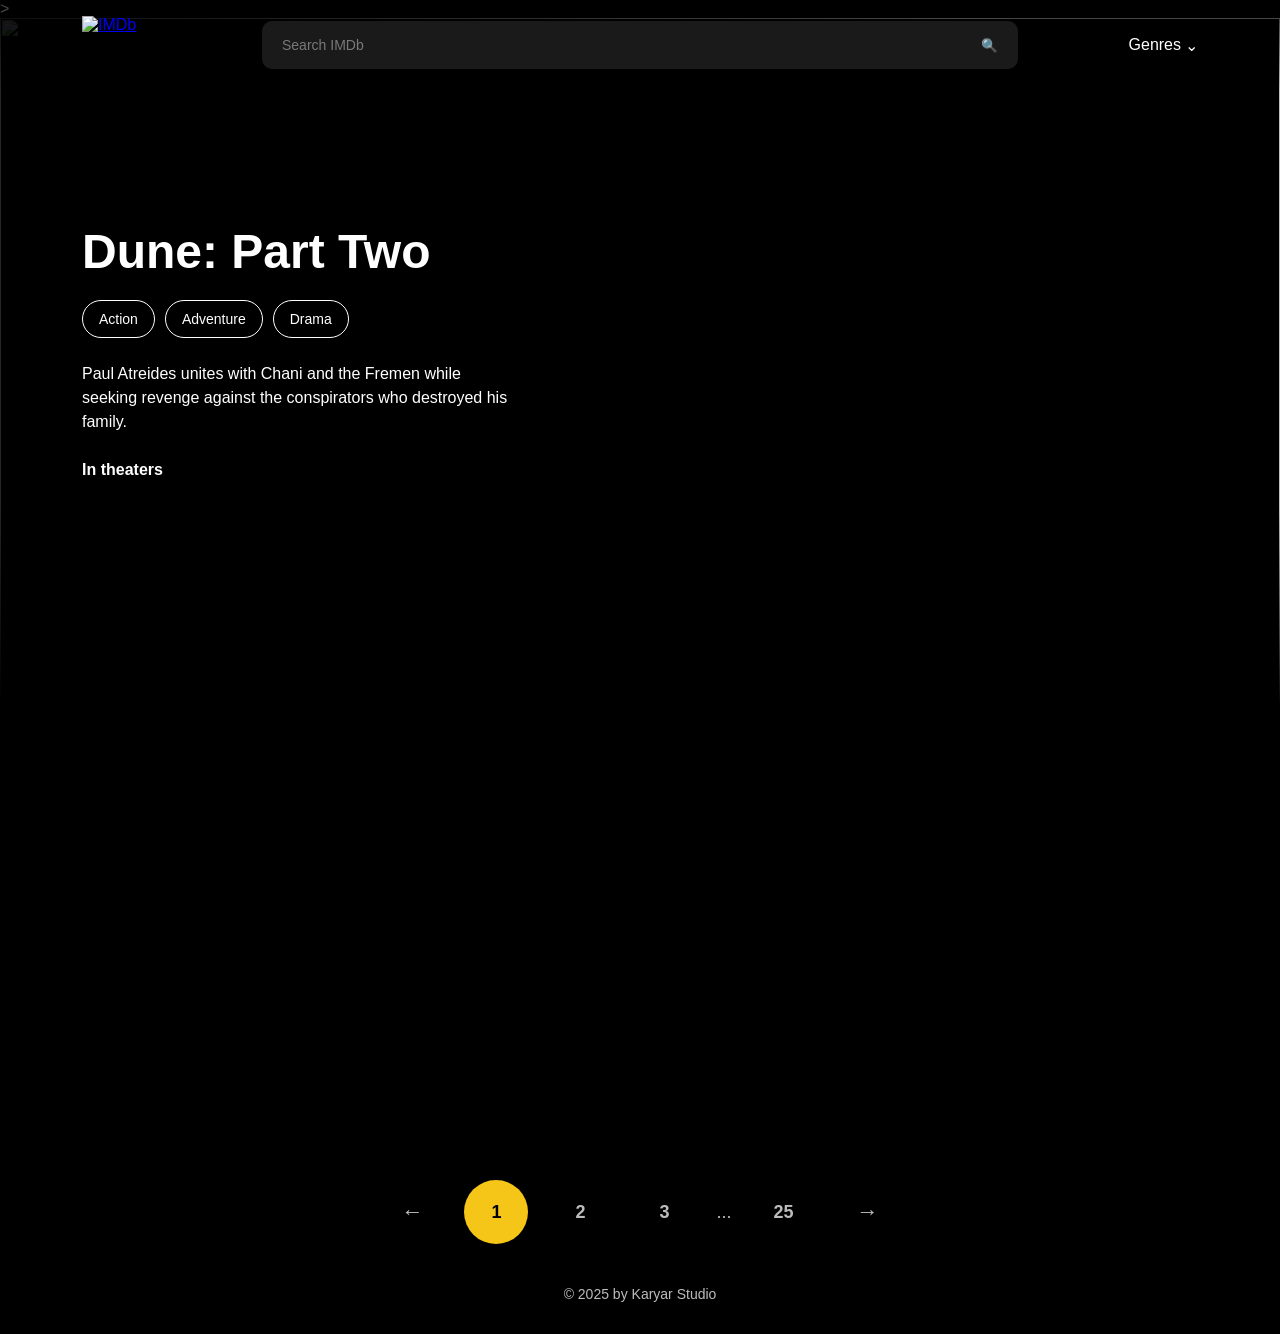
==== index.html @ 67c0e5d2 "feat: initialize movie finder project" ====
<!DOCTYPE html>
<html lang="en">
<head>
    <meta charset="UTF-8">
    <meta name="viewport" content="width=device-width, initial-scale=1.0">

    <title>Movie Finder</title>

    <link rel="stylesheet" href="./css/style.css">
</head>

<body>

<header class="navbar">

    <a href="/" class="navbar__logo">
        <img src="./assets/imdb-logo.png" alt="IMDb">
    </a>

    <div class="navbar__info">

        <div class="search-wrapper">

            <form class="search-box" id="searchForm">

                <input
                    id="searchInput"
                    type="search"
                    placeholder="Search IMDb"
                    aria-label="Search movies"
                >

                <button type="submit" aria-label="Search">
                    🔍
                </button>

            </form>

            <div
                class="search-dropdown"
                id="searchDropdown"
            ></div>

        </div>

        <button class="genres-button" type="button">
            <span>Genres</span>
            <span>⌄</span>
        </button>

    </div>

</header>>


    <main>

        <section class="hero">

            <img
                class="hero__poster"
                src=""
                alt=""
            >

            <div class="hero__left-fade"></div>
            <div class="hero__bottom-fade"></div>

            <div class="hero__details">

                <h1 class="hero__title">
                    Dune: Part Two
                </h1>

                <div class="hero__genres">
                    <span class="genre-tag">Action</span>
                    <span class="genre-tag">Adventure</span>
                    <span class="genre-tag">Drama</span>
                </div>

                <p class="hero__synopsis">
                    Paul Atreides unites with Chani and the Fremen while
                    seeking revenge against the conspirators who destroyed
                    his family.
                </p>

                <p class="hero__status">
                    In theaters
                </p>

            </div>

        </section>


        <section class="movies-content">

            <div class="top-picks">

                <!-- Movie cards will be generated with JavaScript -->

            </div>

            <nav class="pagination" aria-label="Movie pages">

                <button class="pagination__arrow" type="button">
                    ←
                </button>

                <button class="pagination__page pagination__page--active">
                    1
                </button>

                <button class="pagination__page">
                    2
                </button>

                <button class="pagination__page">
                    3
                </button>

                <span class="pagination__ellipsis">...</span>

                <button class="pagination__page">
                    25
                </button>

                <button class="pagination__arrow" type="button">
                    →
                </button>

            </nav>

        </section>

    </main>


    <footer class="footer">
        <p>© 2025 by Karyar Studio</p>
    </footer>

    <script type="module" src="./js/home.js"></script>


</body>
</html>
---- css/style.css ----
* {
    box-sizing: border-box;
    margin: 0;
    padding: 0;
}

body {
    background: #000;
    color: #fff;
    font-family: "Inter", Arial, sans-serif;
}



.navbar {
    position: absolute;
    top: 0;
    left: 0;
    right: 0;
    z-index: 10;

    display: flex;
    align-items: center;

    padding: 16px 82px;
    gap: 64px;

    min-height: 90px;

    background: linear-gradient(
        0deg,
        rgba(0, 0, 0, 0),
        rgba(0, 0, 0, 0.8)
    );
}

.navbar__logo img {
    display: block;
    width: 116px;
    height: 58px;
    object-fit: contain;
}

.navbar__info {
    display: flex;
    align-items: center;
    gap: 64px;
    flex: 1;
}




.search-box {
    display: flex;
    align-items: center;
    justify-content: space-between;

    min-width: 250px;
    height: 48px;

    padding: 12px 20px;

    flex: 1;

    background: #1a1a1a;
    border-radius: 10px;
}

.search-box input {
    width: 100%;

    border: none;
    outline: none;

    background: transparent;
    color: #fff;

    font-size: 14px;
}

.search-box input::placeholder {
    color: #797979;
}

.search-box button {
    border: none;
    background: transparent;
    cursor: pointer;
}




.genres-button {
    display: flex;
    align-items: center;
    justify-content: flex-end;
    gap: 4px;

    width: 116px;

    border: none;
    background: transparent;

    color: #fff;

    font-size: 16px;
    cursor: pointer;
}




.hero {
    position: relative;

    min-height: 688px;

    overflow: hidden;
}

.hero__poster {
    position: absolute;
    inset: 0;

    width: 100%;
    height: 100%;

    object-fit: cover;
}

.hero__left-fade {
    position: absolute;
    inset: 0;

    background: linear-gradient(
        90deg,
        rgba(0, 0, 0, 0.8) 0%,
        rgba(0, 0, 0, 0.3) 45%,
        rgba(0, 0, 0, 0) 75%
    );
}

.hero__bottom-fade {
    position: absolute;

    left: 0;
    right: 0;
    bottom: 0;

    height: 200px;

    background: linear-gradient(
        to bottom,
        transparent,
        #000
    );
}




.hero__details {
    position: absolute;

    left: 82px;
    top: 210px;

    width: min(432px, calc(100% - 164px));

    display: flex;
    flex-direction: column;

    gap: 24px;

    z-index: 2;
}

.hero__title {
    font-size: 48px;
    line-height: 1;
    font-weight: 700;
}

.hero__genres {
    display: flex;
    flex-wrap: wrap;
    gap: 10px;
}

.genre-tag {
    display: flex;
    align-items: center;
    justify-content: center;

    padding: 8px 16px;

    border: 0.5px solid #fff;
    border-radius: 20px;

    color: #fff;
    background: transparent;

    font-size: 14px;
    line-height: 20px;
    font-weight: 500;
}

.hero__synopsis {
    max-width: 432px;

    color: #fff;

    font-size: 16px;
    line-height: 24px;
    font-weight: 400;

    text-shadow: 0 4px 4px rgba(0, 0, 0, 0.25);
}

.hero__status {
    font-size: 16px;
    line-height: 24px;
    font-weight: 700;
}




.movies-content {
    display: flex;
    flex-direction: column;
    gap: 24px;

    background: #000;
}

.top-picks {
    display: flex;
    align-items: center;
    gap: 24px;

    padding: 0 64px;

    overflow-x: auto;

    min-height: 440px;
}




.movie-card {
    flex: 0 0 243px;

    display: flex;
    flex-direction: column;
    align-items: center;

    padding-bottom: 16px;

    gap: 16px;

    background: #1b1b1b;
    border-radius: 10px;

    overflow: hidden;
}

.movie-card__poster {
    display: block;

    width: 100%;
    aspect-ratio: 2 / 3;

    object-fit: cover;
}

.movie-card__info {
    width: 100%;

    display: flex;
    flex-direction: column;
    gap: 16px;

    padding: 0 20px;
}

.movie-card__title {
    color: #fff;

    font-size: 18px;
    line-height: 24px;
    font-weight: 700;

    letter-spacing: -0.01em;
}

.movie-card__genres {
    color: #bcbcbc;

    font-size: 14px;
    line-height: 20px;
    font-weight: 500;
}

.movie-card__actions {
    display: flex;
    align-items: center;
    justify-content: space-between;

    gap: 10px;
}

.movie-card__rating {
    display: flex;
    align-items: center;
    gap: 2px;

    color: #bcbcbc;

    font-size: 14px;
    line-height: 20px;
    font-weight: 500;
}

.movie-card__rating span:first-child {
    color: #f5c518;
    font-size: 18px;
}

.movie-card__details {
    display: flex;
    align-items: center;
    justify-content: center;

    padding: 8px 16px;

    min-width: 95px;
    height: 36px;

    border-radius: 10px;

    background: #282828;

    color: #1c97ff;

    font-size: 14px;
    line-height: 20px;
    font-weight: 500;

    text-decoration: none;

    box-shadow: 0 6px 15px -2px rgba(16, 24, 40, 0.16);
}




.pagination {
    display: flex;
    align-items: center;
    justify-content: center;

    gap: 20px;

    padding: 10px;
}

.pagination button {
    border: none;
    cursor: pointer;
}

.pagination__page,
.pagination__arrow {
    display: flex;
    align-items: center;
    justify-content: center;

    width: 64px;
    height: 64px;

    border-radius: 50%;

    background: transparent;
    color: #bcbcbc;

    font-size: 18px;
    font-weight: 800;
}

.pagination__page--active {
    background: #f5c518;
    color: #000;
}

.pagination__arrow {
    font-size: 22px;
}

.pagination__ellipsis {
    color: #bcbcbc;
    font-size: 18px;
}




.footer {
    display: flex;
    justify-content: center;
    align-items: center;

    min-height: 80px;

    background: #000;

    color: #bcbcbc;

    font-size: 14px;
    line-height: 20px;
}




@media (max-width: 900px) {

    .navbar {
        padding: 16px 32px;
        gap: 24px;
    }

    .navbar__info {
        gap: 24px;
    }

    .hero__details {
        left: 32px;
        width: min(432px, calc(100% - 64px));
    }

    .top-picks {
        padding: 0 32px;
    }
}


@media (max-width: 600px) {

    .navbar {
        position: relative;

        flex-direction: column;
        align-items: stretch;

        padding: 16px 20px;

        background: #000;
    }

    .navbar__logo {
        align-self: center;
    }

    .navbar__info {
        flex-direction: column;
        align-items: stretch;
        gap: 16px;
    }

    .genres-button {
        align-self: flex-end;
    }

    .hero {
        min-height: 620px;
    }

    .hero__details {
        left: 20px;
        top: 180px;

        width: calc(100% - 40px);
    }

    .hero__title {
        font-size: 36px;
    }

    .top-picks {
        padding: 0 20px;
    }

    .movie-card {
        flex-basis: 220px;
    }

    .pagination {
        gap: 8px;
    }

    .pagination__page,
    .pagination__arrow {
        width: 48px;
        height: 48px;
    }
}

.search-box {
    display: flex;
    align-items: center;
    justify-content: space-between;

    min-width: 250px;
    height: 48px;

    padding: 12px 20px;

    width: 100%;

    background: #1a1a1a;
    border-radius: 10px;
}



.search-dropdown {
    position: absolute;

    top: calc(100% + 8px);
    left: 0;
    right: 0;

    max-height: 360px;

    overflow-y: auto;

    padding: 8px;

    background: #1a1a1a;
    border-radius: 10px;

    z-index: 100;
}

.search-dropdown__item {
    display: flex;
    align-items: center;

    width: 100%;

    gap: 12px;

    padding: 8px;

    border: none;
    border-radius: 8px;

    background: transparent;

    color: #fff;

    text-align: left;

    cursor: pointer;
}

.search-dropdown__item:hover {
    background: #282828;
}

.search-dropdown__item img {
    width: 40px;
    height: 56px;

    object-fit: cover;

    border-radius: 4px;
}

.search-dropdown__item h3 {
    margin-bottom: 4px;

    font-size: 14px;
    line-height: 20px;
    font-weight: 500;
}

.search-dropdown__item span {
    color: #bcbcbc;

    font-size: 12px;
}

.search-dropdown__empty {
    padding: 16px;

    color: #bcbcbc;

    font-size: 14px;
}
.search-wrapper {
    position: relative;
    flex: 1;
}
.search-dropdown:empty {
    display: none;
}
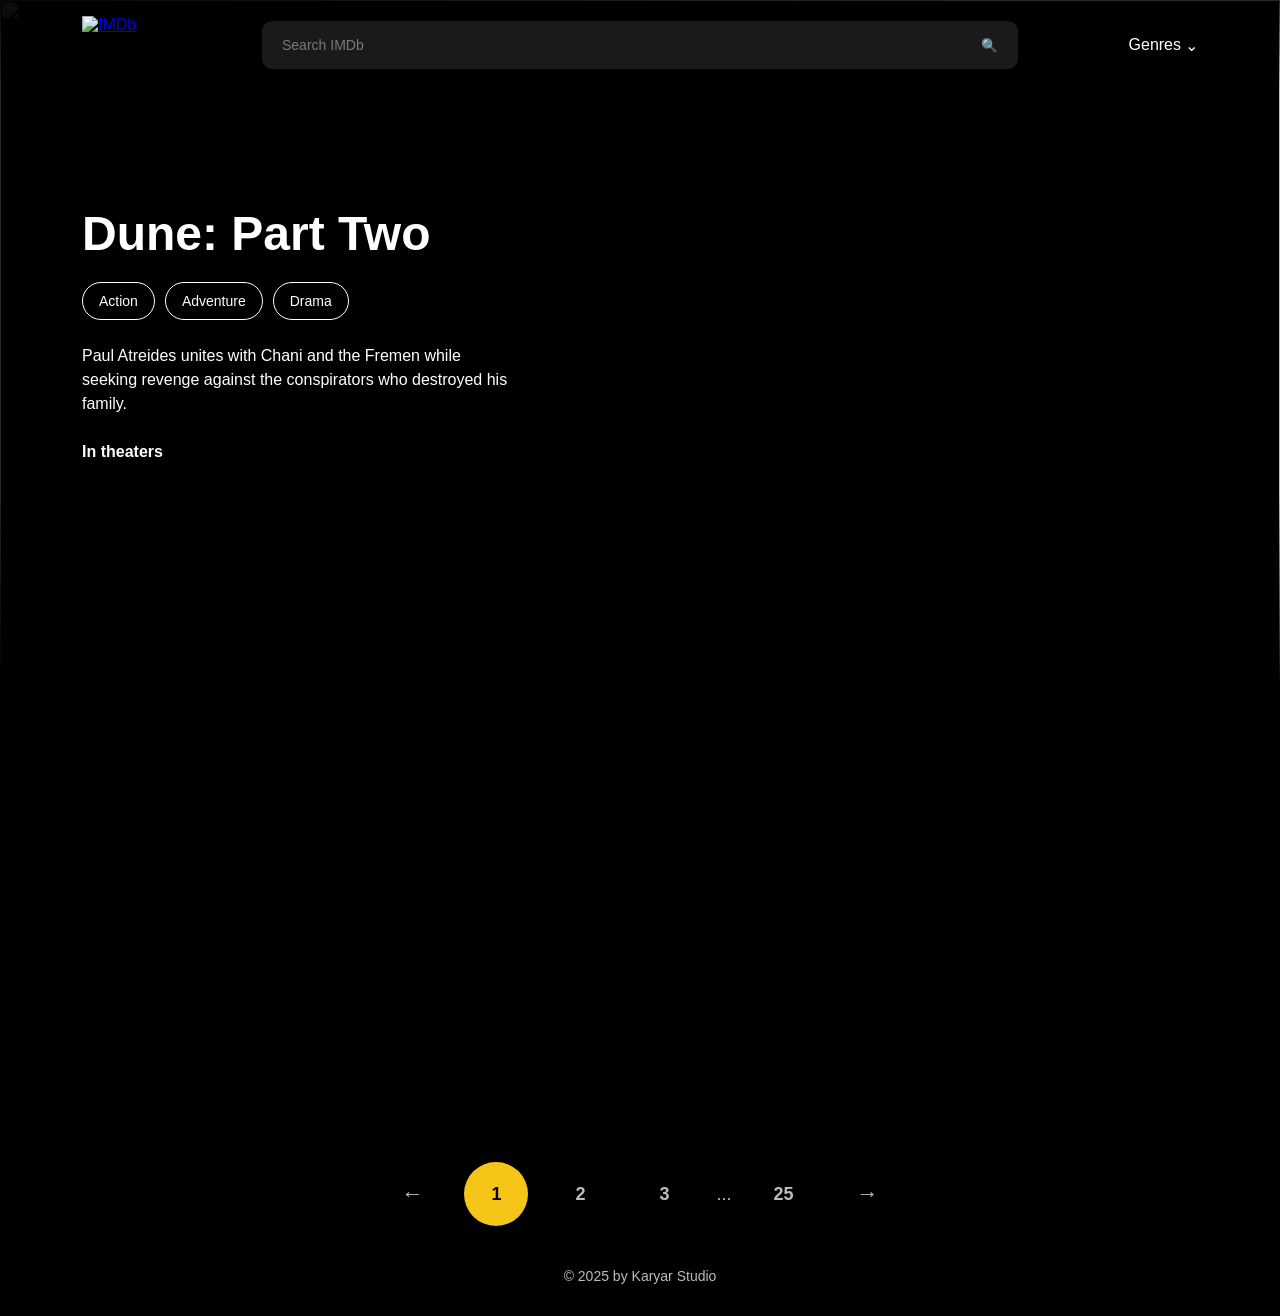
==== commit 2be28414: "feat: build dynamic movie details page" ====
--- a/index.html
+++ b/index.html
@@ -1,5 +1,6 @@
 <!DOCTYPE html>
 <html lang="en">
+
 <head>
     <meta charset="UTF-8">
     <meta name="viewport" content="width=device-width, initial-scale=1.0">
@@ -30,7 +31,10 @@
                     aria-label="Search movies"
                 >
 
-                <button type="submit" aria-label="Search">
+                <button
+                    type="submit"
+                    aria-label="Search"
+                >
                     🔍
                 </button>
 
@@ -43,105 +47,149 @@
 
         </div>
 
-        <button class="genres-button" type="button">
+        <button
+            class="genres-button"
+            type="button"
+        >
             <span>Genres</span>
             <span>⌄</span>
         </button>
 
     </div>
 
-</header>>
+</header>
 
 
-    <main>
+<main>
 
-        <section class="hero">
+    <section class="hero">
 
-            <img
-                class="hero__poster"
-                src=""
-                alt=""
-            >
+        <img
+            class="hero__poster"
+            src=""
+            alt=""
+        >
 
-            <div class="hero__left-fade"></div>
-            <div class="hero__bottom-fade"></div>
+        <div class="hero__left-fade"></div>
+        <div class="hero__bottom-fade"></div>
 
-            <div class="hero__details">
+        <div class="hero__details">
 
-                <h1 class="hero__title">
-                    Dune: Part Two
-                </h1>
+            <h1 class="hero__title">
+                Dune: Part Two
+            </h1>
 
-                <div class="hero__genres">
-                    <span class="genre-tag">Action</span>
-                    <span class="genre-tag">Adventure</span>
-                    <span class="genre-tag">Drama</span>
-                </div>
+            <div class="hero__genres">
 
-                <p class="hero__synopsis">
-                    Paul Atreides unites with Chani and the Fremen while
-                    seeking revenge against the conspirators who destroyed
-                    his family.
-                </p>
+                <span class="genre-tag">
+                    Action
+                </span>
 
-                <p class="hero__status">
-                    In theaters
-                </p>
+                <span class="genre-tag">
+                    Adventure
+                </span>
+
+                <span class="genre-tag">
+                    Drama
+                </span>
 
             </div>
 
-        </section>
+            <p class="hero__synopsis">
+                Paul Atreides unites with Chani and the Fremen while
+                seeking revenge against the conspirators who destroyed
+                his family.
+            </p>
+
+            <p class="hero__status">
+                In theaters
+            </p>
+
+        </div>
+
+    </section>
 
 
-        <section class="movies-content">
+    <section class="movies-content">
 
-            <div class="top-picks">
+        <div class="top-picks">
 
-                <!-- Movie cards will be generated with JavaScript -->
+            <!-- Movie cards will be generated with JavaScript -->
 
-            </div>
-
-            <nav class="pagination" aria-label="Movie pages">
-
-                <button class="pagination__arrow" type="button">
-                    ←
-                </button>
-
-                <button class="pagination__page pagination__page--active">
-                    1
-                </button>
-
-                <button class="pagination__page">
-                    2
-                </button>
-
-                <button class="pagination__page">
-                    3
-                </button>
-
-                <span class="pagination__ellipsis">...</span>
-
-                <button class="pagination__page">
-                    25
-                </button>
-
-                <button class="pagination__arrow" type="button">
-                    →
-                </button>
-
-            </nav>
-
-        </section>
-
-    </main>
+        </div>
 
 
-    <footer class="footer">
-        <p>© 2025 by Karyar Studio</p>
-    </footer>
+        <nav
+            class="pagination"
+            aria-label="Movie pages"
+        >
 
-    <script type="module" src="./js/home.js"></script>
+            <button
+                class="pagination__arrow"
+                type="button"
+            >
+                ←
+            </button>
 
+            <button
+                class="pagination__page pagination__page--active"
+                type="button"
+            >
+                1
+            </button>
+
+            <button
+                class="pagination__page"
+                type="button"
+            >
+                2
+            </button>
+
+            <button
+                class="pagination__page"
+                type="button"
+            >
+                3
+            </button>
+
+            <span class="pagination__ellipsis">
+                ...
+            </span>
+
+            <button
+                class="pagination__page"
+                type="button"
+            >
+                25
+            </button>
+
+            <button
+                class="pagination__arrow"
+                type="button"
+            >
+                →
+            </button>
+
+        </nav>
+
+    </section>
+
+</main>
+
+
+<footer class="footer">
+
+    <p>
+        © 2025 by Karyar Studio
+    </p>
+
+</footer>
+
+
+<script
+    type="module"
+    src="./js/home.js"
+></script>
 
 </body>
 </html>
--- a/css/style.css
+++ b/css/style.css
@@ -1,4 +1,3 @@
-
 * {
     box-sizing: border-box;
     margin: 0;
@@ -12,18 +11,23 @@
 }
 
 
+/* ================================
+   Navbar
+================================ */
 
 .navbar {
     position: absolute;
     top: 0;
     left: 0;
     right: 0;
-    z-index: 10;
+
+    z-index: 100;
 
     display: flex;
     align-items: center;
 
     padding: 16px 82px;
+
     gap: 64px;
 
     min-height: 90px;
@@ -37,34 +41,48 @@
 
 .navbar__logo img {
     display: block;
+
     width: 116px;
     height: 58px;
+
     object-fit: contain;
 }
 
 .navbar__info {
     display: flex;
     align-items: center;
+
     gap: 64px;
+
     flex: 1;
 }
 
 
-
+/* ================================
+   Search
+================================ */
+
+.search-wrapper {
+    position: relative;
+
+    flex: 1;
+
+    min-width: 0;
+}
 
 .search-box {
     display: flex;
     align-items: center;
     justify-content: space-between;
 
+    width: 100%;
     min-width: 250px;
     height: 48px;
 
     padding: 12px 20px;
 
-    flex: 1;
-
     background: #1a1a1a;
+
     border-radius: 10px;
 }
 
@@ -75,6 +93,7 @@
     outline: none;
 
     background: transparent;
+
     color: #fff;
 
     font-size: 14px;
@@ -85,33 +104,169 @@
 }
 
 .search-box button {
+    flex-shrink: 0;
+
     border: none;
+
     background: transparent;
+
     cursor: pointer;
 }
 
 
-
+/* ================================
+   Search Dropdown
+================================ */
+
+.search-dropdown {
+    position: absolute;
+
+    top: calc(100% + 8px);
+    left: 0;
+    right: 0;
+
+    z-index: 1000;
+
+    width: 100%;
+
+    max-height: 360px;
+
+    overflow-y: auto;
+
+    padding: 8px;
+
+    background: #1a1a1a;
+
+    border: 1px solid #333;
+
+    border-radius: 10px;
+
+    box-shadow:
+        0 10px 30px rgba(0, 0, 0, 0.5);
+}
+
+.search-dropdown:empty {
+    display: none;
+}
+
+
+/* Dropdown item */
+
+.search-dropdown__item {
+    display: flex;
+    align-items: center;
+
+    width: 100%;
+
+    gap: 12px;
+
+    padding: 8px;
+
+    border: none;
+
+    border-radius: 8px;
+
+    background: transparent;
+
+    color: #fff;
+
+    text-align: left;
+
+    cursor: pointer;
+}
+
+.search-dropdown__item:hover {
+    background: #282828;
+}
+
+
+/* Poster */
+
+.search-dropdown__item img {
+    flex-shrink: 0;
+
+    width: 40px;
+    height: 56px;
+
+    object-fit: cover;
+
+    border-radius: 4px;
+}
+
+
+/* Text */
+
+.search-dropdown__item div {
+    display: flex;
+    flex-direction: column;
+
+    gap: 4px;
+
+    min-width: 0;
+}
+
+.search-dropdown__item h3 {
+    overflow: hidden;
+
+    color: #fff;
+
+    font-size: 14px;
+    line-height: 20px;
+    font-weight: 500;
+
+    white-space: nowrap;
+    text-overflow: ellipsis;
+}
+
+.search-dropdown__item span {
+    color: #bcbcbc;
+
+    font-size: 12px;
+    line-height: 16px;
+}
+
+
+/* Empty state */
+
+.search-dropdown__empty {
+    padding: 16px;
+
+    color: #bcbcbc;
+
+    font-size: 14px;
+
+    text-align: center;
+}
+
+
+/* ================================
+   Genres Button
+================================ */
 
 .genres-button {
     display: flex;
     align-items: center;
     justify-content: flex-end;
+
     gap: 4px;
 
     width: 116px;
 
     border: none;
+
     background: transparent;
 
     color: #fff;
 
     font-size: 16px;
+
     cursor: pointer;
 }
 
 
-
+/* ================================
+   Hero
+================================ */
 
 .hero {
     position: relative;
@@ -123,6 +278,7 @@
 
 .hero__poster {
     position: absolute;
+
     inset: 0;
 
     width: 100%;
@@ -133,6 +289,7 @@
 
 .hero__left-fade {
     position: absolute;
+
     inset: 0;
 
     background: linear-gradient(
@@ -160,7 +317,9 @@
 }
 
 
-
+/* ================================
+   Hero Details
+================================ */
 
 .hero__details {
     position: absolute;
@@ -168,25 +327,30 @@
     left: 82px;
     top: 210px;
 
-    width: min(432px, calc(100% - 164px));
+    z-index: 2;
+
+    width: min(
+        432px,
+        calc(100% - 164px)
+    );
 
     display: flex;
     flex-direction: column;
 
     gap: 24px;
-
-    z-index: 2;
 }
 
 .hero__title {
     font-size: 48px;
     line-height: 1;
+
     font-weight: 700;
 }
 
 .hero__genres {
     display: flex;
     flex-wrap: wrap;
+
     gap: 10px;
 }
 
@@ -201,10 +365,12 @@
     border-radius: 20px;
 
     color: #fff;
+
     background: transparent;
 
     font-size: 14px;
     line-height: 20px;
+
     font-weight: 500;
 }
 
@@ -215,23 +381,29 @@
 
     font-size: 16px;
     line-height: 24px;
+
     font-weight: 400;
 
-    text-shadow: 0 4px 4px rgba(0, 0, 0, 0.25);
+    text-shadow:
+        0 4px 4px rgba(0, 0, 0, 0.25);
 }
 
 .hero__status {
     font-size: 16px;
     line-height: 24px;
+
     font-weight: 700;
 }
 
 
-
+/* ================================
+   Movies
+================================ */
 
 .movies-content {
     display: flex;
     flex-direction: column;
+
     gap: 24px;
 
     background: #000;
@@ -240,17 +412,20 @@
 .top-picks {
     display: flex;
     align-items: center;
+
     gap: 24px;
 
     padding: 0 64px;
 
+    min-height: 440px;
+
     overflow-x: auto;
-
-    min-height: 440px;
-}
-
-
-
+}
+
+
+/* ================================
+   Movie Card
+================================ */
 
 .movie-card {
     flex: 0 0 243px;
@@ -259,11 +434,12 @@
     flex-direction: column;
     align-items: center;
 
+    gap: 16px;
+
     padding-bottom: 16px;
 
-    gap: 16px;
-
     background: #1b1b1b;
+
     border-radius: 10px;
 
     overflow: hidden;
@@ -273,6 +449,7 @@
     display: block;
 
     width: 100%;
+
     aspect-ratio: 2 / 3;
 
     object-fit: cover;
@@ -283,6 +460,7 @@
 
     display: flex;
     flex-direction: column;
+
     gap: 16px;
 
     padding: 0 20px;
@@ -293,6 +471,7 @@
 
     font-size: 18px;
     line-height: 24px;
+
     font-weight: 700;
 
     letter-spacing: -0.01em;
@@ -303,6 +482,7 @@
 
     font-size: 14px;
     line-height: 20px;
+
     font-weight: 500;
 }
 
@@ -317,17 +497,20 @@
 .movie-card__rating {
     display: flex;
     align-items: center;
+
     gap: 2px;
 
     color: #bcbcbc;
 
     font-size: 14px;
     line-height: 20px;
+
     font-weight: 500;
 }
 
 .movie-card__rating span:first-child {
     color: #f5c518;
+
     font-size: 18px;
 }
 
@@ -335,12 +518,12 @@
     display: flex;
     align-items: center;
     justify-content: center;
-
-    padding: 8px 16px;
 
     min-width: 95px;
     height: 36px;
 
+    padding: 8px 16px;
+
     border-radius: 10px;
 
     background: #282828;
@@ -349,15 +532,19 @@
 
     font-size: 14px;
     line-height: 20px;
+
     font-weight: 500;
 
     text-decoration: none;
 
-    box-shadow: 0 6px 15px -2px rgba(16, 24, 40, 0.16);
-}
-
-
-
+    box-shadow:
+        0 6px 15px -2px rgba(16, 24, 40, 0.16);
+}
+
+
+/* ================================
+   Pagination
+================================ */
 
 .pagination {
     display: flex;
@@ -371,6 +558,7 @@
 
 .pagination button {
     border: none;
+
     cursor: pointer;
 }
 
@@ -386,14 +574,17 @@
     border-radius: 50%;
 
     background: transparent;
+
     color: #bcbcbc;
 
     font-size: 18px;
+
     font-weight: 800;
 }
 
 .pagination__page--active {
     background: #f5c518;
+
     color: #000;
 }
 
@@ -403,16 +594,19 @@
 
 .pagination__ellipsis {
     color: #bcbcbc;
+
     font-size: 18px;
 }
 
 
-
+/* ================================
+   Footer
+================================ */
 
 .footer {
     display: flex;
+    align-items: center;
     justify-content: center;
-    align-items: center;
 
     min-height: 80px;
 
@@ -425,12 +619,15 @@
 }
 
 
-
+/* ================================
+   Tablet
+================================ */
 
 @media (max-width: 900px) {
 
     .navbar {
         padding: 16px 32px;
+
         gap: 24px;
     }
 
@@ -440,7 +637,11 @@
 
     .hero__details {
         left: 32px;
-        width: min(432px, calc(100% - 64px));
+
+        width: min(
+            432px,
+            calc(100% - 64px)
+        );
     }
 
     .top-picks {
@@ -448,6 +649,10 @@
     }
 }
 
+
+/* ================================
+   Mobile
+================================ */
 
 @media (max-width: 600px) {
 
@@ -469,6 +674,7 @@
     .navbar__info {
         flex-direction: column;
         align-items: stretch;
+
         gap: 16px;
     }
 
@@ -508,105 +714,359 @@
         width: 48px;
         height: 48px;
     }
-}
-
-.search-box {
-    display: flex;
-    align-items: center;
+
+    .search-dropdown {
+        max-height: 300px;
+    }
+}
+
+/* ========================================
+   Movie Details Page
+   ======================================== */
+
+.movie-details {
+    display: flex;
+    flex-direction: column;
+    gap: 40px;
+    padding: 0 64px 40px;
+    background: #000;
+}
+
+/* Loading & Error */
+
+.details-loading,
+.details-error {
+    padding: 40px 0;
+    color: #c3c3c3;
+    font-size: 16px;
+    line-height: 24px;
+}
+
+.details-error {
+    color: #ff6b6b;
+}
+
+/* Main Details */
+
+.details-content {
+    width: 100%;
+    max-width: 1312px;
+    margin: 0 auto;
+}
+
+.details-header {
+    display: flex;
+    align-items: flex-end;
     justify-content: space-between;
-
-    min-width: 250px;
-    height: 48px;
-
-    padding: 12px 20px;
-
-    width: 100%;
-
-    background: #1a1a1a;
+    gap: 20px;
+    min-height: 88px;
+    margin-bottom: 20px;
+}
+
+.details-title {
+    display: flex;
+    flex-direction: column;
+    gap: 16px;
+}
+
+.details-title h1 {
+    margin: 0;
+    color: #c3c3c3;
+    font-size: 36px;
+    line-height: 44px;
+    font-weight: 400;
+}
+
+.details-meta {
+    display: flex;
+    align-items: center;
+    gap: 10px;
+    color: #797979;
+    font-size: 16px;
+    line-height: 28px;
+}
+
+.meta-dot {
+    font-size: 12px;
+}
+
+.details-rating {
+    display: flex;
+    align-items: center;
+    gap: 10px;
+    min-width: 175px;
+    height: 42px;
+    padding: 8px 18px;
+    box-sizing: border-box;
     border-radius: 10px;
-}
-
-
-
-.search-dropdown {
-    position: absolute;
-
-    top: calc(100% + 8px);
-    left: 0;
-    right: 0;
-
-    max-height: 360px;
-
-    overflow-y: auto;
-
-    padding: 8px;
-
-    background: #1a1a1a;
+    background: rgba(163, 163, 163, 0.15);
+    box-shadow: inset 0 0 10px rgba(255, 255, 255, 0.04);
+}
+
+.rating-star {
+    color: #f5c518;
+    font-size: 24px;
+    line-height: 24px;
+}
+
+.details-rating span:last-child {
+    color: #c3c3c3;
+    font-size: 18px;
+    line-height: 22px;
+}
+
+/* Poster + Information */
+
+.movie-main {
+    display: flex;
+    gap: 40px;
+    width: 100%;
+    min-height: 491px;
+}
+
+.movie-poster {
+    flex: 0 0 336px;
+    width: 336px;
+    height: 491px;
+    border-radius: 3px;
+    object-fit: cover;
+}
+
+.movie-info {
+    display: flex;
+    flex: 1;
+    flex-direction: column;
+    justify-content: space-between;
+    gap: 15px;
+    min-width: 0;
+}
+
+.info-row {
+    display: flex;
+    align-items: flex-start;
+    gap: 0;
+    width: 100%;
+}
+
+.info-row h2 {
+    flex: 0 0 100px;
+    margin: 0;
+    color: #797979;
+    font-size: 18px;
+    line-height: 22px;
+    font-weight: 600;
+}
+
+.info-row p {
+    flex: 1;
+    margin: 0;
+    color: #c3c3c3;
+    font-size: 16px;
+    line-height: 28px;
+}
+
+/* Genres */
+
+#movieGenres {
+    display: flex;
+    flex-wrap: wrap;
+    gap: 9px;
+}
+
+.genre-pill {
+    display: inline-flex;
+    align-items: center;
+    justify-content: center;
+    min-height: 35px;
+    padding: 8px 18px;
+    box-sizing: border-box;
+    border-radius: 45px;
+    background: rgba(163, 163, 163, 0.15);
+    color: #c3c3c3;
+    font-size: 16px;
+    line-height: 28px;
+}
+
+/* Gallery */
+
+.movie-gallery {
+    display: flex;
+    gap: 24px;
+    width: 100%;
+    height: 200px;
+    overflow: hidden;
+}
+
+.movie-gallery img {
+    flex: 1;
+    min-width: 0;
+    height: 200px;
     border-radius: 10px;
-
-    z-index: 100;
-}
-
-.search-dropdown__item {
-    display: flex;
-    align-items: center;
-
-    width: 100%;
-
+    object-fit: cover;
+}
+
+/* Cast */
+
+.cast-section {
+    width: 100%;
+    max-width: 1312px;
+    margin: 0 auto;
+}
+
+.section-heading {
+    display: flex;
+    align-items: center;
     gap: 12px;
-
-    padding: 8px;
-
-    border: none;
-    border-radius: 8px;
-
-    background: transparent;
-
+    height: 34px;
+    margin-bottom: 30px;
+}
+
+.section-heading span {
+    width: 4px;
+    height: 34px;
+    background: #f5c518;
+}
+
+.section-heading h2 {
+    margin: 0;
+    color: #c3c3c3;
+    font-size: 28px;
+    line-height: 34px;
+    font-weight: 400;
+}
+
+.cast-list {
+    display: grid;
+    grid-template-columns: repeat(6, minmax(0, 1fr));
+    gap: 31px;
+}
+
+.cast-card {
+    min-width: 0;
+}
+
+.cast-card img,
+.cast-card__placeholder {
+    width: 100%;
+    aspect-ratio: 1;
+    border-radius: 20px;
+    object-fit: cover;
+}
+
+.cast-card__placeholder {
+    display: flex;
+    align-items: center;
+    justify-content: center;
+    background: #1b1b1b;
+    color: #797979;
+    font-size: 14px;
+}
+
+.cast-card h3 {
+    margin: 12px 0 0;
+    overflow: hidden;
     color: #fff;
-
-    text-align: left;
-
-    cursor: pointer;
-}
-
-.search-dropdown__item:hover {
-    background: #282828;
-}
-
-.search-dropdown__item img {
-    width: 40px;
-    height: 56px;
-
-    object-fit: cover;
-
-    border-radius: 4px;
-}
-
-.search-dropdown__item h3 {
-    margin-bottom: 4px;
-
+    font-size: 16px;
+    line-height: 20px;
+    font-weight: 400;
+    white-space: nowrap;
+    text-overflow: ellipsis;
+}
+
+.cast-card p {
+    margin: 4px 0 0;
+    overflow: hidden;
+    color: #797979;
     font-size: 14px;
     line-height: 20px;
-    font-weight: 500;
-}
-
-.search-dropdown__item span {
-    color: #bcbcbc;
-
-    font-size: 12px;
-}
-
-.search-dropdown__empty {
-    padding: 16px;
-
-    color: #bcbcbc;
-
-    font-size: 14px;
-}
-.search-wrapper {
-    position: relative;
-    flex: 1;
-}
-.search-dropdown:empty {
-    display: none;
+    white-space: nowrap;
+    text-overflow: ellipsis;
+}
+
+/* Details Responsive */
+
+@media (max-width: 1100px) {
+
+    .movie-main {
+        gap: 24px;
+    }
+
+    .movie-poster {
+        flex-basis: 280px;
+        width: 280px;
+        height: 410px;
+    }
+
+    .cast-list {
+        grid-template-columns: repeat(3, 1fr);
+        row-gap: 30px;
+    }
+
+}
+
+@media (max-width: 768px) {
+
+    .movie-details {
+        padding: 0 24px 32px;
+    }
+
+    .details-header {
+        align-items: flex-start;
+        flex-direction: column;
+    }
+
+    .movie-main {
+        flex-direction: column;
+    }
+
+    .movie-poster {
+        width: 100%;
+        max-width: 336px;
+        height: auto;
+        aspect-ratio: 336 / 491;
+    }
+
+    .movie-gallery {
+        height: auto;
+        flex-direction: column;
+    }
+
+    .movie-gallery img {
+        width: 100%;
+        height: 220px;
+        flex: none;
+    }
+
+    .cast-list {
+        grid-template-columns: repeat(2, 1fr);
+        gap: 24px;
+    }
+
+}
+
+@media (max-width: 480px) {
+
+    .movie-details {
+        padding: 0 16px 24px;
+    }
+
+    .details-title h1 {
+        font-size: 28px;
+        line-height: 36px;
+    }
+
+    .info-row {
+        flex-direction: column;
+        gap: 6px;
+    }
+
+    .info-row h2 {
+        flex-basis: auto;
+    }
+
+    .cast-list {
+        grid-template-columns: 1fr 1fr;
+        gap: 16px;
+    }
+
 }
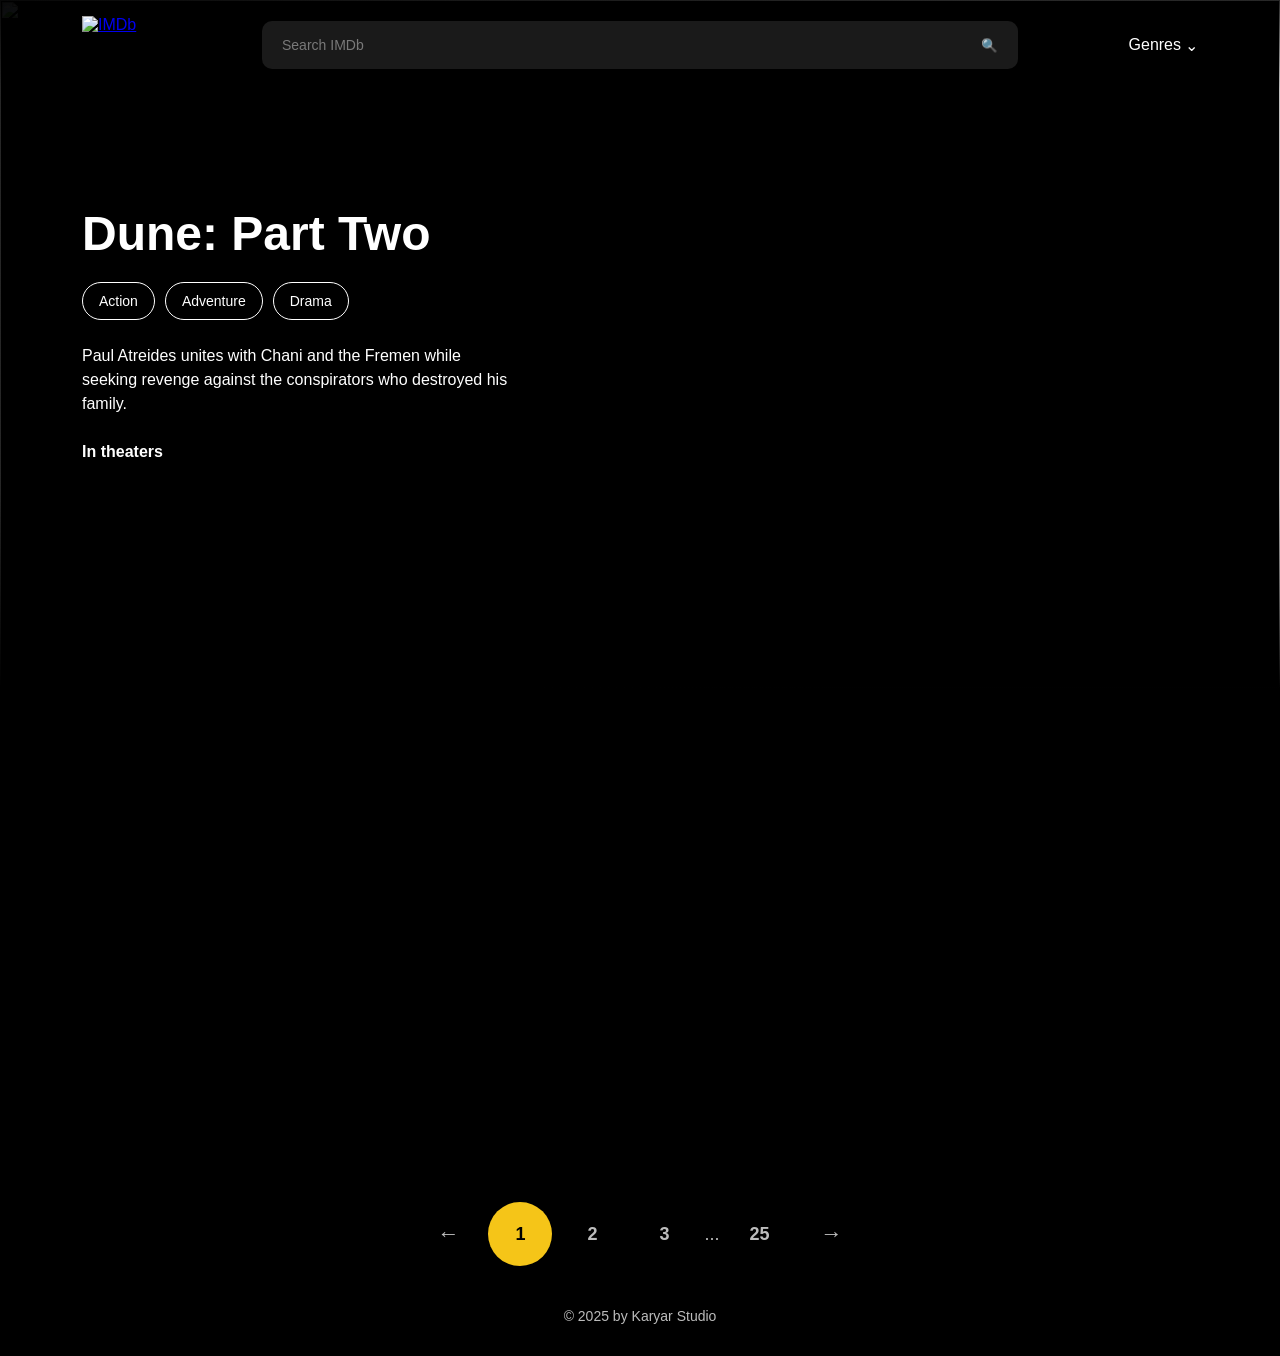
==== commit d3914e52: "feat: add genre navigation" ====
--- a/index.html
+++ b/index.html
@@ -47,13 +47,23 @@
 
         </div>
 
-        <button
-            class="genres-button"
-            type="button"
-        >
-            <span>Genres</span>
-            <span>⌄</span>
-        </button>
+      <div class="genres-wrapper">
+
+    <button
+        class="genres-button"
+        id="genresButton"
+        type="button"
+    >
+        <span>Genres</span>
+        <span>⌄</span>
+    </button>
+
+    <div
+        class="genres-dropdown"
+        id="genresDropdown"
+    ></div>
+
+</div>
 
     </div>
 
@@ -191,5 +201,10 @@
     src="./js/home.js"
 ></script>
 
+<script
+    type="module"
+    src="./js/genres.js"
+></script>
+
 </body>
 </html>
--- a/css/style.css
+++ b/css/style.css
@@ -730,6 +730,64 @@
     gap: 40px;
     padding: 0 64px 40px;
     background: #000;
+}
+/* Details Figma Alignment */
+
+.movie-details {
+    width: 100%;
+    box-sizing: border-box;
+    padding: 0 64px 40px;
+    gap: 40px;
+}
+
+.details-content,
+.cast-section {
+    width: 100%;
+    max-width: 1312px;
+}
+
+.details-header {
+    height: 88px;
+    min-height: 88px;
+    margin-bottom: 20px;
+}
+
+.movie-main {
+    height: 491px;
+    min-height: 491px;
+}
+
+.movie-poster {
+    width: 336px;
+    height: 491px;
+    flex: 0 0 336px;
+}
+
+.movie-info {
+    height: 491px;
+}
+
+.movie-gallery {
+    width: 100%;
+    height: 200px;
+}
+
+.movie-gallery img {
+    width: calc((100% - 48px) / 3);
+    flex: 0 0 calc((100% - 48px) / 3);
+    height: 200px;
+}
+
+.cast-list {
+    grid-template-columns: repeat(6, 1fr);
+    gap: 31px;
+}
+
+.cast-card img,
+.cast-card__placeholder {
+    width: 100%;
+    height: auto;
+    aspect-ratio: 1 / 1;
 }
 
 /* Loading & Error */
@@ -1069,4 +1127,158 @@
         gap: 16px;
     }
 
+}
+
+/* ========================================
+   Genre Page
+   ======================================== */
+
+.genre-page {
+    min-height: calc(100vh - 90px);
+    padding: 48px 64px 40px;
+    background: #000;
+}
+
+.genre-header {
+    width: 100%;
+    max-width: 1312px;
+    margin: 0 auto 32px;
+}
+
+.genre-header h1 {
+    margin: 0;
+    color: #c3c3c3;
+    font-size: 36px;
+    line-height: 44px;
+    font-weight: 400;
+}
+
+.movies-grid {
+    display: grid;
+    grid-template-columns: repeat(5, 1fr);
+    gap: 24px;
+    width: 100%;
+    max-width: 1312px;
+    margin: 0 auto;
+}
+
+.movies-grid .movie-card {
+    width: 100%;
+}
+
+.genre-loading,
+.genre-error,
+.genre-empty {
+    max-width: 1312px;
+    margin: 40px auto;
+    color: #c3c3c3;
+    font-size: 16px;
+    line-height: 24px;
+}
+
+.genre-error {
+    color: #ff6b6b;
+}
+
+.genre-empty {
+    color: #797979;
+}
+
+.pagination {
+    display: flex;
+    align-items: center;
+    justify-content: center;
+    gap: 8px;
+    margin-top: 40px;
+}
+
+.pagination button:disabled {
+    cursor: not-allowed;
+    opacity: 0.4;
+}
+
+@media (max-width: 1100px) {
+
+    .movies-grid {
+        grid-template-columns: repeat(4, 1fr);
+    }
+
+}
+
+@media (max-width: 768px) {
+
+    .genre-page {
+        padding: 32px 24px;
+    }
+
+    .movies-grid {
+        grid-template-columns: repeat(3, 1fr);
+    }
+
+}
+
+@media (max-width: 520px) {
+
+    .genre-page {
+        padding: 24px 16px;
+    }
+
+    .genre-header h1 {
+        font-size: 28px;
+        line-height: 36px;
+    }
+
+    .movies-grid {
+        grid-template-columns: repeat(2, 1fr);
+        gap: 16px;
+    }
+
+}
+
+/* Genres Dropdown */
+
+.genres-wrapper {
+    position: relative;
+}
+
+.genres-dropdown {
+    position: absolute;
+    top: calc(100% + 8px);
+    right: 0;
+    z-index: 1000;
+
+    display: none;
+
+    min-width: 180px;
+    max-height: 360px;
+    overflow-y: auto;
+
+    padding: 8px;
+
+    background: #1a1a1a;
+    border: 1px solid #333;
+    border-radius: 10px;
+
+    box-shadow: 0 10px 30px rgba(0, 0, 0, 0.5);
+}
+
+.genres-dropdown--open {
+    display: flex;
+    flex-direction: column;
+}
+
+.genres-dropdown a {
+    padding: 10px 12px;
+
+    border-radius: 8px;
+
+    color: #fff;
+    font-size: 14px;
+    line-height: 20px;
+
+    text-decoration: none;
+}
+
+.genres-dropdown a:hover {
+    background: #282828;
 }
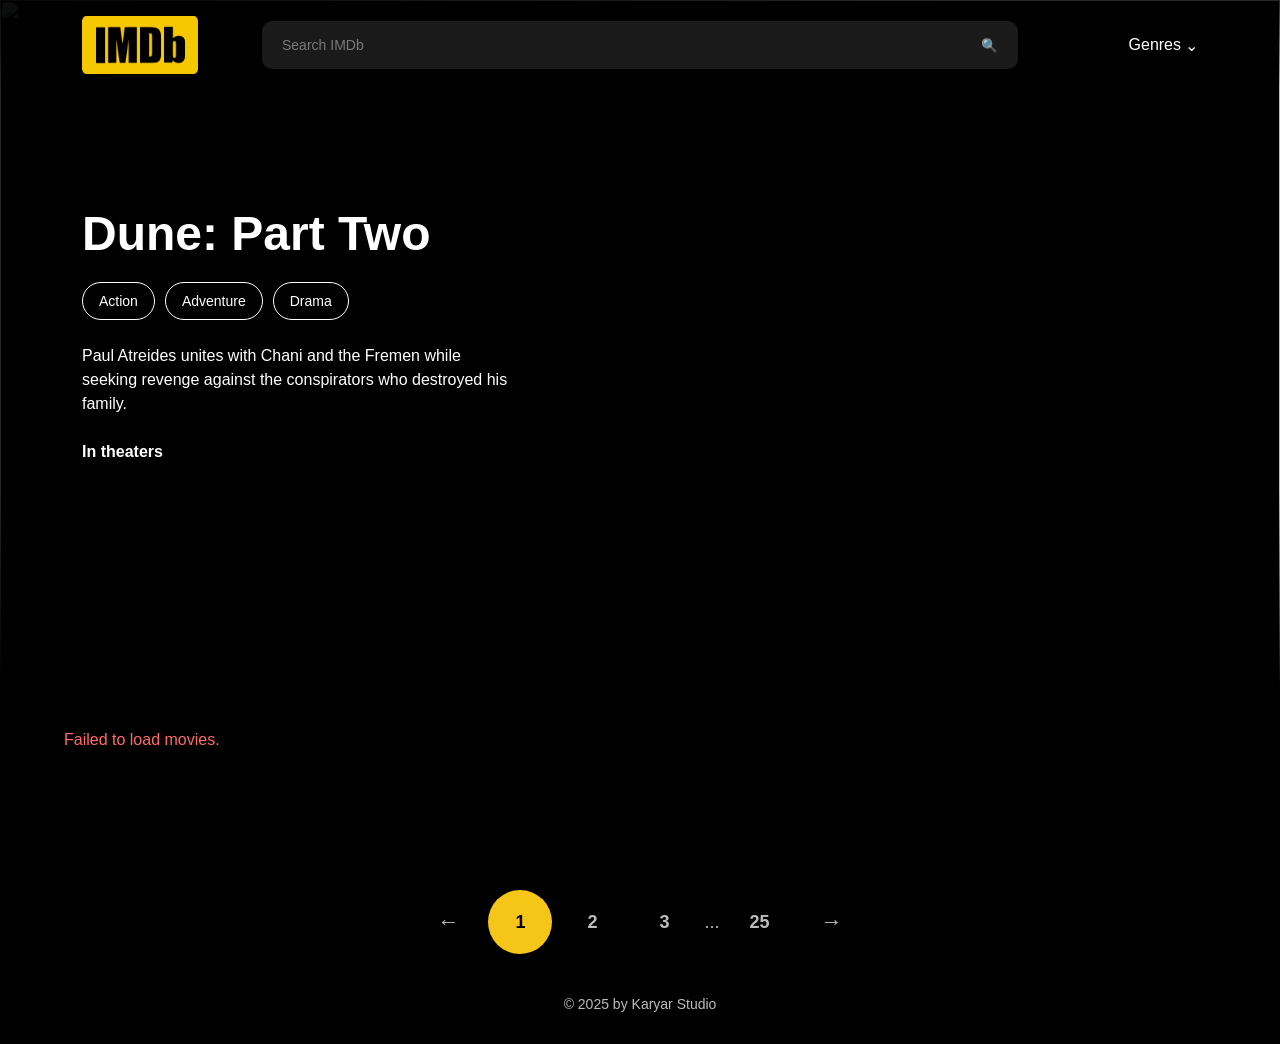
==== commit 4151fbb8: "feat : add home movie pagination" ====
--- a/index.html
+++ b/index.html
@@ -15,7 +15,7 @@
 <header class="navbar">
 
     <a href="/" class="navbar__logo">
-        <img src="./assets/imdb-logo.png" alt="IMDb">
+        <img src="./assets/IMDB logo.svg" alt="IMDb">
     </a>
 
     <div class="navbar__info">
@@ -122,16 +122,34 @@
 
     <section class="movies-content">
 
-        <div class="top-picks">
-
-            <!-- Movie cards will be generated with JavaScript -->
-
-        </div>
+    <div
+        id="homeLoading"
+        class="home-loading"
+    >
+        Loading movies...
+    </div>
+
+    <div
+        id="homeError"
+        class="home-error"
+        hidden
+    ></div>
+
+    <div
+        id="homeEmpty"
+        class="home-empty"
+        hidden
+    >
+        No movies found.
+    </div>
+
+    <div class="top-picks"></div>
 
 
         <nav
+            id="homePagination"
             class="pagination"
-            aria-label="Movie pages"
+            aria-label="Home Movie pages"
         >
 
             <button
--- a/css/style.css
+++ b/css/style.css
@@ -410,141 +410,115 @@
 }
 
 .top-picks {
-    display: flex;
-    align-items: center;
-
+    display: grid;
+    grid-template-columns: repeat(5, 1fr);
     gap: 24px;
 
-    padding: 0 64px;
-
-    min-height: 440px;
-
-    overflow-x: auto;
-}
-
-
-/* ================================
-   Movie Card
-================================ */
+    width: calc(100% - 128px);
+    max-width: 1312px;
+
+    margin: 0 auto;
+
+    background: #000;
+}
 
 .movie-card {
-    flex: 0 0 243px;
-
     display: flex;
     flex-direction: column;
     align-items: center;
-
+    width: 100%;
+    height: 440px;
+    flex: 0 0 243.2px;
+    padding: 0 0 16px;
     gap: 16px;
-
-    padding-bottom: 16px;
-
-    background: #1b1b1b;
-
+    background: #1B1B1B;
     border-radius: 10px;
-
     overflow: hidden;
 }
 
 .movie-card__poster {
-    display: block;
-
-    width: 100%;
-
-    aspect-ratio: 2 / 3;
-
+    width: 243.2px;
+    height: 304px;
+    flex: 0 0 304px;
     object-fit: cover;
-}
-
+    border-radius: 10px 10px 0 0;
+}
 .movie-card__info {
-    width: 100%;
-
     display: flex;
     flex-direction: column;
-
+    align-items: center;
+    width: 203.2px;
+    height: 104px;
+    padding: 0;
     gap: 16px;
-
-    padding: 0 20px;
 }
 
 .movie-card__title {
-    color: #fff;
-
+    margin: 0;
+    width: 203.2px;
+    height: 24px;
     font-size: 18px;
     line-height: 24px;
-
     font-weight: 700;
-
-    letter-spacing: -0.01em;
+    color: #fff;
 }
 
 .movie-card__genres {
-    color: #bcbcbc;
-
+    margin: 0;
+    width: 203.2px;
+    height: 20px;
     font-size: 14px;
     line-height: 20px;
-
     font-weight: 500;
+    color: #BCBCBC;
 }
 
 .movie-card__actions {
     display: flex;
-    align-items: center;
+    flex-direction: row;
     justify-content: space-between;
-
-    gap: 10px;
+    align-items: center;
+    width: 203.2px;
+    height: 36px;
 }
 
 .movie-card__rating {
     display: flex;
     align-items: center;
-
     gap: 2px;
-
-    color: #bcbcbc;
-
+    height: 20px;
+}
+
+.movie-card__rating span:first-child {
+    color: #F5C518;
+    font-size: 18px;
+}
+
+.movie-card__rating span:last-child {
+    color: #BCBCBC;
     font-size: 14px;
     line-height: 20px;
-
-    font-weight: 500;
-}
-
-.movie-card__rating span:first-child {
-    color: #f5c518;
-
-    font-size: 18px;
 }
 
 .movie-card__details {
     display: flex;
     align-items: center;
     justify-content: center;
-
-    min-width: 95px;
+    width: 95px;
     height: 36px;
-
     padding: 8px 16px;
-
+    box-sizing: border-box;
+    background: #282828;
     border-radius: 10px;
-
-    background: #282828;
-
-    color: #1c97ff;
-
+    color: #1C97FF;
     font-size: 14px;
     line-height: 20px;
-
     font-weight: 500;
-
     text-decoration: none;
-
-    box-shadow:
-        0 6px 15px -2px rgba(16, 24, 40, 0.16);
-}
-
-
-/* ================================
-   Pagination
-================================ */
+    box-shadow: 0 6px 15px -2px rgba(16, 24, 40, 0.16);
+}
+
+
 
 .pagination {
     display: flex;
@@ -1281,4 +1255,50 @@
 
 .genres-dropdown a:hover {
     background: #282828;
+}
+
+.home-loading,
+.home-error,
+.home-empty {
+    padding: 40px 64px;
+    color: #c3c3c3;
+    font-size: 16px;
+    line-height: 24px;
+}
+
+.home-error {
+    color: #ff6b6b;
+}
+
+.home-empty {
+    color: #797979;
+}
+
+@media (max-width: 768px) {
+
+    .navbar {
+        height: auto;
+        min-height: 80px;
+        padding: 16px 24px;
+        gap: 20px;
+    }
+
+    .navbar__logo img {
+        width: 80px;
+        height: auto;
+    }
+
+    .navbar__info {
+        gap: 16px;
+        min-width: 0;
+    }
+
+    .search-box {
+        height: 44px;
+    }
+
+    .genres-button {
+        white-space: nowrap;
+    }
+
 }
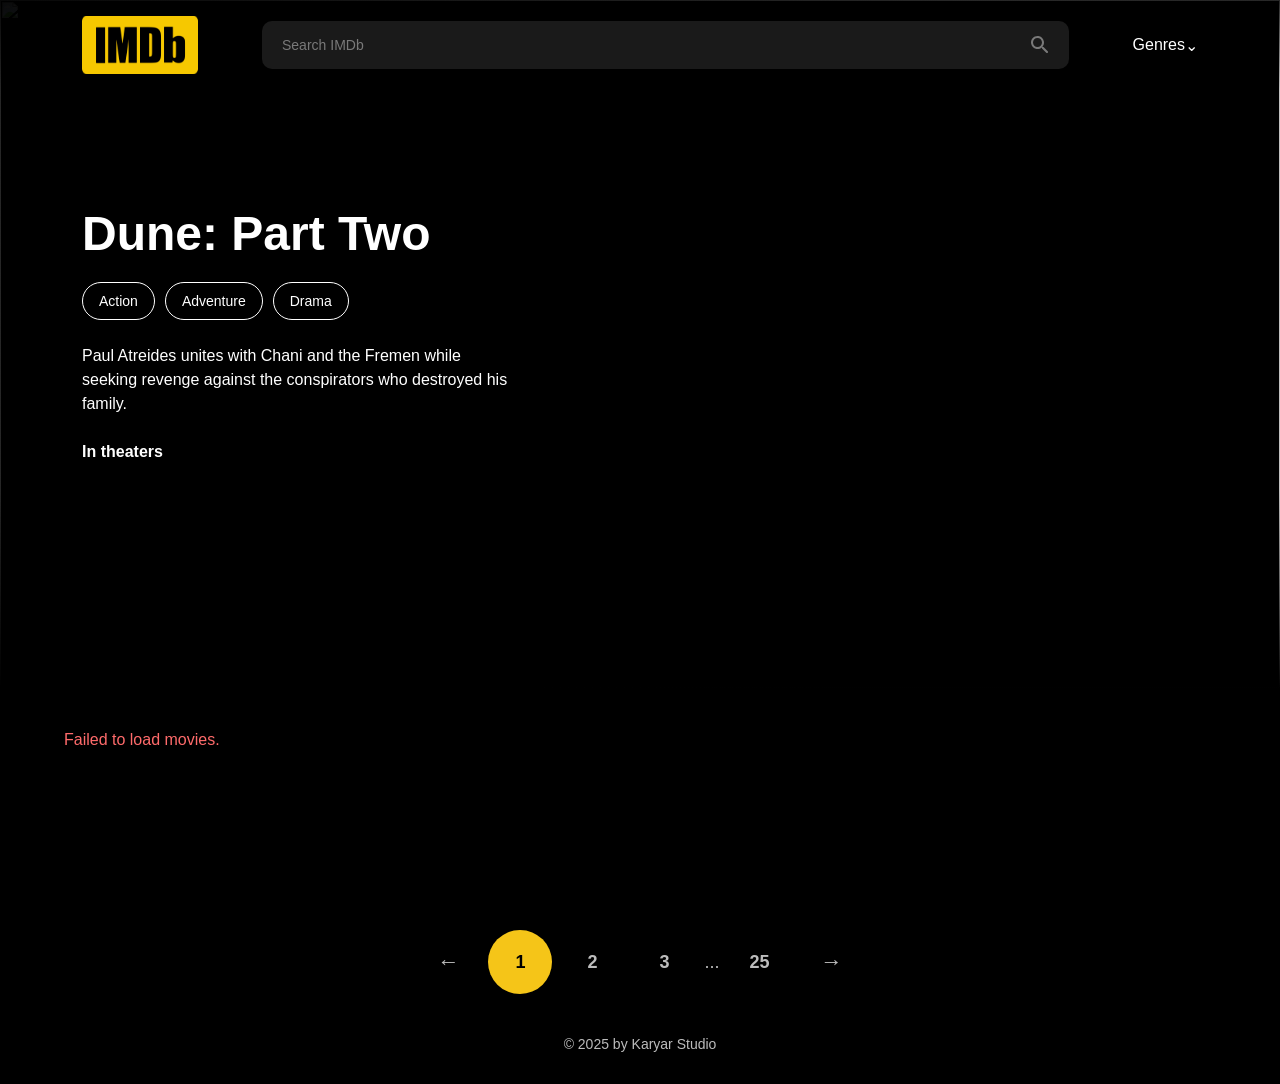
==== commit d717e038: "feat: improve movie search and genre navigation" ====
--- a/index.html
+++ b/index.html
@@ -30,14 +30,22 @@
                     placeholder="Search IMDb"
                     aria-label="Search movies"
                 >
-
-                <button
-                    type="submit"
-                    aria-label="Search"
-                >
-                    🔍
-                </button>
-
+<button type="submit" aria-label="Search">
+    <svg
+        width="18"
+        height="18"
+        viewBox="0 0 18 18"
+        fill="none"
+        xmlns="http://www.w3.org/2000/svg"
+        aria-hidden="true"
+        focusable="false"
+    >
+        <path
+            d="M12.5006 11.0006H11.7106L11.4306 10.7306C12.6306 9.33063 13.2506 7.42063 12.9106 5.39063C12.4406 2.61063 10.1206 0.390626 7.32063 0.0506256C3.09063 -0.469374 -0.469374 3.09063 0.0506256 7.32063C0.390626 10.1206 2.61063 12.4406 5.39063 12.9106C7.42063 13.2506 9.33063 12.6306 10.7306 11.4306L11.0006 11.7106V12.5006L15.2506 16.7506C15.6606 17.1606 16.3306 17.1606 16.7406 16.7506C17.1506 16.3406 17.1506 15.6706 16.7406 15.2606L12.5006 11.0006ZM6.50063 11.0006C4.01063 11.0006 2.00063 8.99063 2.00063 6.50063C2.00063 4.01063 4.01063 2.00063 6.50063 2.00063C8.99063 2.00063 11.0006 4.01063 11.0006 6.50063C11.0006 8.99063 8.99063 11.0006 6.50063 11.0006Z"
+            fill="#797979"
+        />
+    </svg>
+</button>
             </form>
 
             <div
@@ -47,15 +55,24 @@
 
         </div>
 
-      <div class="genres-wrapper">
+<div class="genres-wrapper">
+
+    <a
+        href="./genres.html"
+        class="genres-link"
+    >
+        Genres
+    </a>
 
     <button
         class="genres-button"
         id="genresButton"
         type="button"
-    >
-        <span>Genres</span>
-        <span>⌄</span>
+        aria-label="Open genres menu"
+        aria-expanded="false"
+        aria-controls="genresDropdown"
+    >
+        <span aria-hidden="true">⌄</span>
     </button>
 
     <div
@@ -116,6 +133,12 @@
             </p>
 
         </div>
+        <div
+    class="hero__pagination"
+    id="heroPagination"
+    aria-label="Choose featured movie"
+>
+</div>
 
     </section>
 
@@ -214,15 +237,9 @@
 </footer>
 
 
-<script
-    type="module"
-    src="./js/home.js"
-></script>
-
-<script
-    type="module"
-    src="./js/genres.js"
-></script>
+<script type="module" src="./js/home.js"></script>
+<script type="module" src="./js/genres.js"></script>
+<script type="module" src="./js/search-bar.js"></script>
 
 </body>
 </html>
--- a/css/style.css
+++ b/css/style.css
@@ -73,50 +73,51 @@
 .search-box {
     display: flex;
     align-items: center;
-    justify-content: space-between;
+    justify-content: flex-start;
+    gap: 12px;
+
+    position: relative;
 
     width: 100%;
     min-width: 250px;
     height: 48px;
-
     padding: 12px 20px;
 
     background: #1a1a1a;
-
     border-radius: 10px;
 }
 
+
 .search-box input {
-    width: 100%;
+    flex: 1;
+    width: 100%;
+    min-width: 0;
 
     border: none;
     outline: none;
 
     background: transparent;
-
     color: #fff;
-
     font-size: 14px;
 }
 
 .search-box input::placeholder {
     color: #797979;
 }
-
 .search-box button {
+    display: flex;
+    align-items: center;
+    justify-content: center;
+
     flex-shrink: 0;
+    width: 18px;
+    height: 18px;
+    padding: 0;
 
     border: none;
-
     background: transparent;
-
     cursor: pointer;
 }
-
-
-/* ================================
-   Search Dropdown
-================================ */
 
 .search-dropdown {
     position: absolute;
@@ -237,36 +238,6 @@
 
     text-align: center;
 }
-
-
-/* ================================
-   Genres Button
-================================ */
-
-.genres-button {
-    display: flex;
-    align-items: center;
-    justify-content: flex-end;
-
-    gap: 4px;
-
-    width: 116px;
-
-    border: none;
-
-    background: transparent;
-
-    color: #fff;
-
-    font-size: 16px;
-
-    cursor: pointer;
-}
-
-
-/* ================================
-   Hero
-================================ */
 
 .hero {
     position: relative;
@@ -408,114 +379,130 @@
 
     background: #000;
 }
-
 .top-picks {
     display: grid;
-    grid-template-columns: repeat(5, 1fr);
+    grid-template-columns: repeat(5, minmax(0, 1fr));
     gap: 24px;
-
     width: calc(100% - 128px);
-    max-width: 1312px;
-
+    max-width: none;
     margin: 0 auto;
-
+    padding: 40px 0 0;
     background: #000;
 }
 
 .movie-card {
     display: flex;
     flex-direction: column;
-    align-items: center;
-    width: 100%;
-    height: 440px;
-    flex: 0 0 243.2px;
+    align-items: stretch;
+    width: 100%;
+    min-width: 0;
+    height: auto;
     padding: 0 0 16px;
-    gap: 16px;
+    gap: 12px;
     background: #1B1B1B;
     border-radius: 10px;
     overflow: hidden;
 }
 
 .movie-card__poster {
-    width: 243.2px;
-    height: 304px;
-    flex: 0 0 304px;
+    display: block;
+    width: 100%;
+    height: auto;
+    aspect-ratio: 2 / 3;
+    flex: 0 0 auto;
     object-fit: cover;
     border-radius: 10px 10px 0 0;
-}
+    background: #111;
+}
+
 .movie-card__info {
     display: flex;
     flex-direction: column;
-    align-items: center;
-    width: 203.2px;
-    height: 104px;
-    padding: 0;
-    gap: 16px;
+    align-items: flex-start;
+    justify-content: space-between;
+    width: 100%;
+    min-width: 0;
+    min-height: 100px;
+    padding: 0 16px;
+    gap: 12px;
+    box-sizing: border-box;
 }
 
 .movie-card__title {
+    width: 100%;
+    min-width: 0;
     margin: 0;
-    width: 203.2px;
-    height: 24px;
-    font-size: 18px;
-    line-height: 24px;
-    font-weight: 700;
     color: #fff;
+    font-size: 16px;
+    line-height: 22px;
+    font-weight: 600;
+    text-align: left;
+    overflow: hidden;
+    text-overflow: ellipsis;
+    white-space: nowrap;
 }
 
 .movie-card__genres {
-    margin: 0;
-    width: 203.2px;
-    height: 20px;
+    width: 100%;
+    min-width: 0;
+    margin: 4px 0 0;
+    color: #797979;
+    font-size: 13px;
+    line-height: 18px;
+    font-weight: 400;
+    text-align: left;
+    overflow: hidden;
+    text-overflow: ellipsis;
+    white-space: nowrap;
+}
+
+.movie-card__actions {
+    display: flex;
+    flex-direction: row;
+    justify-content: space-between;
+    align-items: center;
+    width: 100%;
+    margin-top: auto;
+    gap: 8px;
+}
+
+.movie-card__rating {
+    display: flex;
+    align-items: center;
+    gap: 4px;
+    color: #fff;
     font-size: 14px;
     line-height: 20px;
     font-weight: 500;
-    color: #BCBCBC;
-}
-
-.movie-card__actions {
-    display: flex;
-    flex-direction: row;
-    justify-content: space-between;
-    align-items: center;
-    width: 203.2px;
-    height: 36px;
-}
-
-.movie-card__rating {
-    display: flex;
-    align-items: center;
-    gap: 2px;
-    height: 20px;
+    white-space: nowrap;
 }
 
 .movie-card__rating span:first-child {
-    color: #F5C518;
-    font-size: 18px;
-}
-
-.movie-card__rating span:last-child {
-    color: #BCBCBC;
-    font-size: 14px;
-    line-height: 20px;
+    color: #f5c518;
+    font-size: 16px;
 }
 
 .movie-card__details {
-    display: flex;
+    display: inline-flex;
     align-items: center;
     justify-content: center;
-    width: 95px;
-    height: 36px;
-    padding: 8px 16px;
+    width: fit-content;
+    min-width: 0;
+    height: 32px;
+    padding: 6px 14px;
     box-sizing: border-box;
     background: #282828;
-    border-radius: 10px;
+    border-radius: 8px;
     color: #1C97FF;
-    font-size: 14px;
-    line-height: 20px;
+    font-size: 13px;
+    line-height: 18px;
     font-weight: 500;
     text-decoration: none;
-    box-shadow: 0 6px 15px -2px rgba(16, 24, 40, 0.16);
+    white-space: nowrap;
+}
+
+.movie-card__details:hover {
+    background: #333;
 }
 
 
@@ -617,17 +604,7 @@
             calc(100% - 64px)
         );
     }
-
-    .top-picks {
-        padding: 0 32px;
-    }
-}
-
-
-/* ================================
-   Mobile
-================================ */
-
+}
 @media (max-width: 600px) {
 
     .navbar {
@@ -669,14 +646,6 @@
 
     .hero__title {
         font-size: 36px;
-    }
-
-    .top-picks {
-        padding: 0 20px;
-    }
-
-    .movie-card {
-        flex-basis: 220px;
     }
 
     .pagination {
@@ -688,7 +657,6 @@
         width: 48px;
         height: 48px;
     }
-
     .search-dropdown {
         max-height: 300px;
     }
@@ -702,16 +670,12 @@
     display: flex;
     flex-direction: column;
     gap: 40px;
-    padding: 0 64px 40px;
+
+    width: 100%;
+    box-sizing: border-box;
+
+    padding: 122px 64px 40px;
     background: #000;
-}
-/* Details Figma Alignment */
-
-.movie-details {
-    width: 100%;
-    box-sizing: border-box;
-    padding: 0 64px 40px;
-    gap: 40px;
 }
 
 .details-content,
@@ -1208,13 +1172,6 @@
     }
 
 }
-
-/* Genres Dropdown */
-
-.genres-wrapper {
-    position: relative;
-}
-
 .genres-dropdown {
     position: absolute;
     top: calc(100% + 8px);
@@ -1301,4 +1258,619 @@
         white-space: nowrap;
     }
 
+}
+
+/* Home movies responsive grid */
+
+/* Home Movies Responsive Grid */
+
+@media (max-width: 1100px) {
+    .top-picks {
+        grid-template-columns: repeat(3, minmax(0, 1fr));
+        width: calc(100% - 64px);
+    }
+}
+
+@media (max-width: 768px) {
+    .top-picks {
+        grid-template-columns: repeat(2, minmax(0, 1fr));
+        width: calc(100% - 40px);
+        gap: 20px;
+    }
+}
+
+@media (max-width: 480px) {
+    .top-picks {
+        grid-template-columns: 1fr;
+        width: calc(100% - 32px);
+        gap: 24px;
+    }
+
+    .top-picks .movie-card {
+        width: 100%;
+        max-width: 360px;
+        justify-self: center;
+    }
+}
+
+/* Hero Slider Pagination */
+
+.hero__pagination {
+    position: absolute;
+    left: 50%;
+    bottom: 36px;
+    transform: translateX(-50%);
+    z-index: 5;
+
+    display: flex;
+    align-items: center;
+    justify-content: center;
+    gap: 10px;
+}
+
+.hero__dot {
+    width: 8px;
+    height: 8px;
+    padding: 0;
+
+    border: none;
+    border-radius: 50%;
+
+    background: rgba(255, 255, 255, 0.5);
+    cursor: pointer;
+
+    transition:
+        width 0.2s ease,
+        background-color 0.2s ease;
+}
+
+.hero__dot--active {
+    width: 24px;
+    border-radius: 8px;
+    background: #f5c518;
+}
+
+.hero__dot:focus-visible {
+    outline: 2px solid #fff;
+    outline-offset: 4px;
+}
+
+@media (max-width: 900px) {
+    .hero__pagination {
+        left: 32px;
+    }
+}
+
+@media (max-width: 600px) {
+    .hero__pagination {
+        left: 20px;
+        bottom: 24px;
+    }
+}
+
+/* Search Results Page */
+
+.search-page {
+    width: 100%;
+    padding: 120px 82px 40px;
+}
+
+.search-header {
+    margin-bottom: 32px;
+}
+
+.search-header h1 {
+    color: #c3c3c3;
+    font-size: 36px;
+    font-weight: 400;
+}
+
+.search-results {
+    width: 100%;
+}
+
+.search-results .movies-grid {
+    grid-template-columns: repeat(5, minmax(0, 1fr));
+    width: 100%;
+    max-width: none;
+    gap: 24px;
+}
+
+.search-results .movie-card {
+    min-width: 0;
+    width: 100%;
+    flex: initial;
+}
+
+.search-results .movie-card__poster {
+    width: 100%;
+    max-width: 100%;
+    flex-shrink: 0;
+}
+
+.search-results .movie-card__info {
+    width: calc(100% - 24px);
+    min-width: 0;
+}
+
+.search-results .movie-card__title,
+.search-results .movie-card__genres,
+.search-results .movie-card__actions {
+    width: 100%;
+}
+
+@media (max-width: 1100px) {
+    .search-page {
+        padding-right: 32px;
+        padding-left: 32px;
+    }
+
+    .search-results .movies-grid {
+        grid-template-columns: repeat(3, minmax(0, 1fr));
+    }
+}
+
+@media (max-width: 768px) {
+    .search-page {
+        padding: 32px 20px;
+    }
+
+    .search-results .movies-grid {
+        grid-template-columns: repeat(2, minmax(0, 1fr));
+        gap: 20px;
+    }
+}
+
+@media (max-width: 480px) {
+    .search-results .movies-grid {
+        grid-template-columns: 1fr;
+    }
+
+    .search-results .movie-card {
+        max-width: 320px;
+        justify-self: center;
+    }
+}
+
+.genres-wrapper {
+    position: relative;
+    display: flex;
+    align-items: center;
+    flex-shrink: 0;
+}
+
+.genres-link {
+    color: #fff;
+    font-size: 16px;
+    text-decoration: none;
+}
+
+.genres-button {
+    display: flex;
+    align-items: center;
+    justify-content: center;
+    gap: 6px;
+
+    width: auto;
+    padding: 8px 0;
+
+    border: none;
+    background: transparent;
+    color: #fff;
+
+    font-size: 16px;
+    white-space: nowrap;
+    cursor: pointer;
+}
+
+.genres-list-page {
+    width: 100%;
+    min-height: 100vh;
+    padding: 122px 64px 40px;
+    background: #000;
+}
+
+.genres-list-page .genre-header {
+    max-width: none;
+    margin: 0 0 32px;
+}
+
+.genres-list-page .genre-header h1 {
+    position: relative;
+    padding-left: 16px;
+    color: #c3c3c3;
+    font-size: 28px;
+    line-height: 34px;
+}
+
+.genres-list-page .genre-header h1::before {
+    content: "";
+    position: absolute;
+    top: 0;
+    left: 0;
+    width: 4px;
+    height: 34px;
+    background: #f5c518;
+}
+
+.genres-layout {
+    display: grid;
+    grid-template-columns: 272px minmax(0, 1fr);
+    gap: 40px;
+    align-items: start;
+}
+
+.genres-sidebar {
+    min-width: 0;
+    padding: 20px;
+    background: rgba(163, 163, 163, 0.05);
+    border-radius: 10px;
+}
+
+.genres-list-page .genre-list {
+    display: flex;
+    flex-direction: column;
+    gap: 16px;
+    max-height: 460px;
+    overflow-y: auto;
+    scrollbar-width: thin;
+    scrollbar-color: #797979 transparent;
+}
+
+.genres-list-page .genre-list__item {
+    flex-shrink: 0;
+    color: #c3c3c3;
+    font-size: 16px;
+    line-height: 24px;
+    font-weight: 600;
+    text-decoration: none;
+}
+
+.genres-list-page .genre-list__item:hover,
+.genres-list-page .genre-list__item--active {
+    color: #f5c518;
+}
+
+.genre-content {
+    min-width: 0;
+}
+
+.genre-content__header {
+    display: flex;
+    align-items: center;
+    justify-content: space-between;
+    gap: 16px;
+    width: 100%;
+    min-height: 42px;
+    margin-bottom: 20px;
+    padding-bottom: 16px;
+    border-bottom: 1px solid #282828;
+}
+
+.genre-content__header h2 {
+    color: #c3c3c3;
+    font-size: 22px;
+    line-height: 26px;
+    font-weight: 500;
+}
+
+.genre-content__header .sort-control {
+    flex-shrink: 0;
+    margin: 0;
+}
+
+#genreMovieCount {
+    flex-shrink: 0;
+    margin-left: auto;
+    color: #797979;
+    font-size: 14px;
+}
+
+.genre-movies {
+    display: flex;
+    flex-direction: column;
+    gap: 24px;
+}
+
+.genre-movie-card {
+    display: flex;
+    gap: 19px;
+    min-width: 0;
+    min-height: 355px;
+    padding: 20px;
+    background: rgba(163, 163, 163, 0.05);
+    border-radius: 10px;
+}
+
+.genre-movie-card__poster {
+    display: block;
+    flex: 0 0 126px;
+    width: 126px;
+    height: 194px;
+    object-fit: cover;
+    border-radius: 4px;
+}
+
+.genre-movie-card__details {
+    display: flex;
+    flex-direction: column;
+    align-items: flex-start;
+    gap: 16px;
+    min-width: 0;
+}
+
+.genre-movie-card__details h3 {
+    color: #c3c3c3;
+    font-size: 20px;
+    line-height: 26px;
+    font-weight: 600;
+}
+
+.genre-movie-card__details p {
+    color: #c3c3c3;
+    font-size: 14px;
+    line-height: 22px;
+}
+
+.genre-movie-card__details p:first-of-type {
+    color: #fff ;
+}
+
+/* Responsive */
+
+@media (max-width: 900px) {
+    .genres-list-page {
+        padding: 112px 32px 32px;
+    }
+
+    .genres-layout {
+        grid-template-columns: 220px minmax(0, 1fr);
+        gap: 24px;
+    }
+
+    .genre-movie-card {
+        min-height: 0;
+    }
+}
+
+@media (max-width: 600px) {
+    .genres-list-page {
+        padding: 32px 16px;
+    }
+
+    .genres-layout {
+        grid-template-columns: 1fr;
+        gap: 24px;
+    }
+
+    .genres-sidebar {
+        padding: 16px;
+    }
+
+    .genres-list-page .genre-list {
+        flex-direction: row;
+        flex-wrap: wrap;
+        gap: 12px 20px;
+        max-height: 180px;
+    }
+
+    .genre-content__header h2 {
+        font-size: 20px;
+    }
+
+    .genre-movie-card {
+        gap: 14px;
+        padding: 12px;
+    }
+
+    .genre-movie-card__poster {
+        flex-basis: 100px;
+        width: 100px;
+        height: 150px;
+    }
+
+    .genre-movie-card__details {
+        gap: 10px;
+    }
+
+    .genre-movie-card__details h3 {
+        font-size: 16px;
+        line-height: 22px;
+    }
+
+    .genre-movie-card__details p {
+        font-size: 13px;
+        line-height: 19px;
+    }
+}
+
+.genre-movie-card__header {
+    display: flex;
+    align-items: flex-start;
+    justify-content: space-between;
+    gap: 16px;
+    width: 100%;
+}
+
+.genre-movie-card__title {
+    flex: 1;
+    min-width: 0;
+    margin: 0;
+    color: #c3c3c3;
+    font-size: 20px;
+    line-height: 26px;
+    font-weight: 600;
+    overflow-wrap: break-word;
+    word-break: normal;
+}
+
+.genre-movie-card__rating {
+    display: flex;
+    align-items: center;
+    gap: 6px;
+    flex-shrink: 0;
+    white-space: nowrap;
+    color: #c3c3c3;
+    font-size: 16px;
+}
+
+.genre-movie-card__star {
+    color: #f5c518;
+}
+
+.genre-movie-card__genres {
+    display: flex;
+    flex-wrap: wrap;
+    gap: 8px;
+}
+
+.genre-movie-card__genre-pill {
+    display: inline-flex;
+    align-items: center;
+    padding: 4px 12px;
+    border-radius: 20px;
+    background: rgba(163, 163, 163, 0.15);
+    color: #c3c3c3;
+    font-size: 13px;
+    line-height: 20px;
+    white-space: nowrap;
+}
+
+.genre-movie-card__metadata {
+    color: #c3c3c3;
+    font-size: 14px;
+    margin: 0;
+}
+
+.genre-movie-card__overview {
+    color: #fff;
+    font-size: 14px;
+    line-height: 22px;
+    overflow-wrap: break-word;
+    word-break: normal;
+    margin: 0;
+}
+
+.genre-movie-card__director,
+.genre-movie-card__cast,
+.genre-movie-card__votes {
+    color: #c3c3c3;
+    font-size: 14px;
+    line-height: 22px;
+    margin: 0;
+}
+
+.genre-movie-card__view-info {
+    padding: 6px 12px;
+    border: 0;
+    border-radius: 45px;
+    background: rgba(163, 163, 163, 0.15);
+    color: #c3c3c3;
+    font: 400 14px / 20px Inter, sans-serif;
+    white-space: nowrap;
+    cursor: pointer;
+    text-decoration: none;
+}
+
+.sort-control {
+    display: flex;
+    align-items: center;
+    gap: 10px;
+}
+
+.sort-control__label {
+    color: #797979;
+    font-family: "Inter", sans-serif;
+    font-size: 16px;
+    font-weight: 400;
+    line-height: 28px;
+    white-space: nowrap;
+}
+
+.sort-control__button {
+    box-sizing: border-box;
+    display: flex;
+    align-items: center;
+    justify-content: space-between;
+    gap: 10px;
+
+    width: 195px;
+    height: 42px;
+    padding: 8px 18px;
+
+    border: 1.5px solid #C3C3C3;
+    border-radius: 10px;
+
+    background: transparent;
+    color: #797979;
+
+    font-family: "Inter", sans-serif;
+    font-size: 16px;
+    font-weight: 400;
+    line-height: 175%;
+
+    cursor: pointer;
+}
+.sort-control__button .sort-arrows {
+    display: flex;
+    flex-direction: row;
+    align-items: center;
+    justify-content: center;
+    gap: 0;
+    flex-shrink: 0;
+    line-height: 1;
+}
+
+.sort-control__button .arrow {
+    font-size: 10px;
+    line-height: 1;
+    color: #fff;
+    opacity: 0.5;
+}
+
+.sort-control__button .arrow.active {
+    color: #fff;
+    opacity: 1;
+}
+.genre-content__main {
+    display: flex;
+    flex-direction: column;
+    min-width: 0;
+}
+
+.genre-movie-card__content {
+    flex: 1;
+    min-width: 0;
+}
+
+.genre-movie-card__details {
+    flex: 1;
+    min-width: 0;
+}
+
+.genres-list-page .genre-content .genre-movie-card__header {
+    display: flex;
+    align-items: flex-start;
+    justify-content: space-between;
+    gap: 16px;
+    width: 100%;
+}
+
+.genre-movie-card__poster--missing {
+    background: #1b1b1b;
+}
+
+@media (max-width: 600px) {
+    .genre-content__header {
+        flex-wrap: nowrap;
+    }
+
+    .genre-content__header .sort-control {
+        max-width: 100%;
+    }
+
+    .sort-control__button {
+        width: auto;
+        min-width: 130px;
+    }
 }
